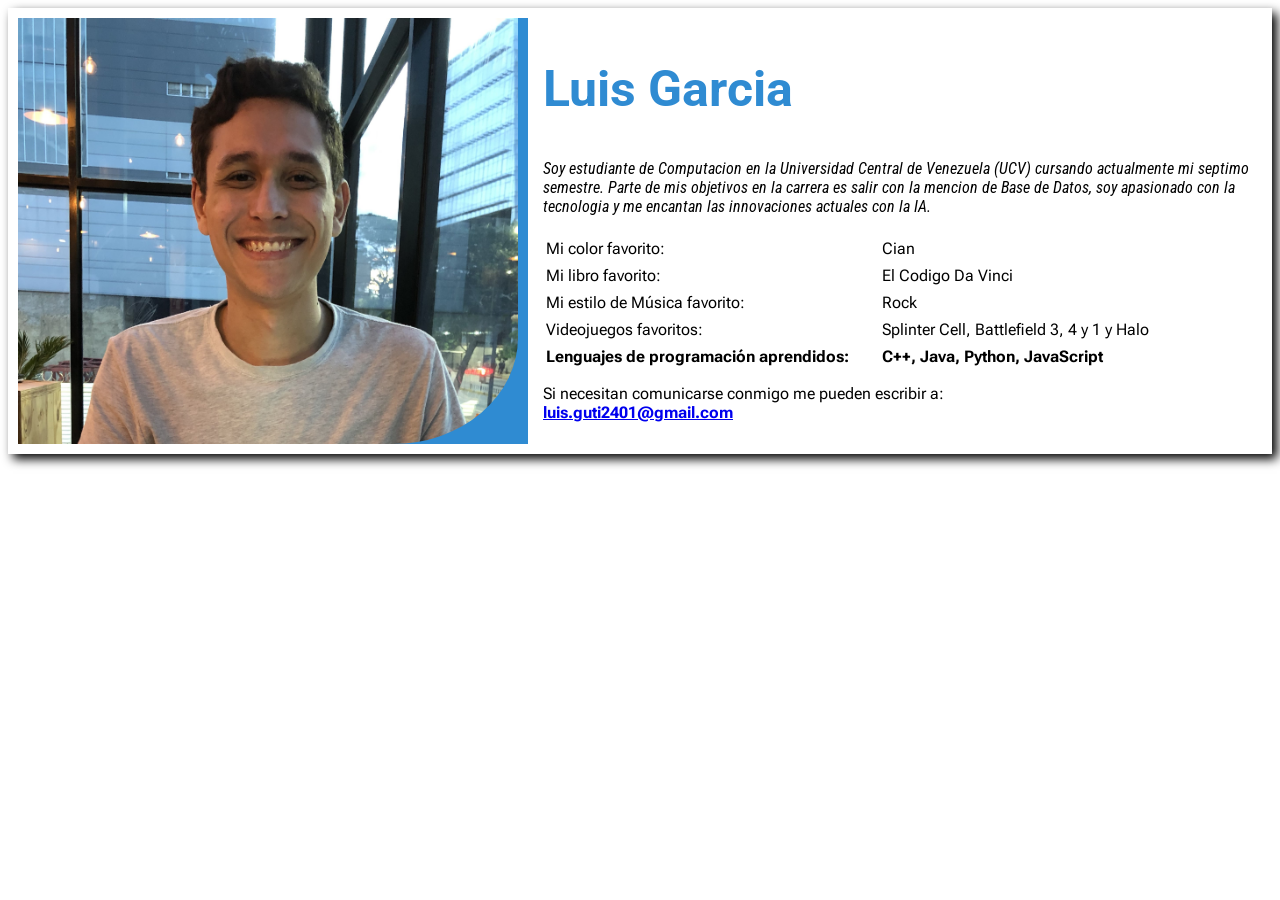
==== profile.html @ 7cf8ec1a "Navegacion entre paginas | Animacion sobre los alumnos" ====
<!DOCTYPE html>
<html lang="en">
<head>
    <meta charset="UTF-8">
    <meta name="viewport" content="width=device-width, initial-scale=1.0">
    <title>Profile | Luis Garcia</title>
    <link rel="icon" sizes="192x192" href="icon/cropped-logonuevo-192x192.png">
    <style>
        @import url("./css/_theme.css");

        .main-content{
            display: flex;
            padding: 10px;
            box-shadow: 5px 5px 10px black;
        }

        .content-img{
            padding-right: 10px;
            background-color: var(--main-color);
        }

        .content-info{
            margin-left: 15px;
        }

        .img{
            width: 500px;
            height: 100%;
            border-bottom-right-radius: 25%;
        }

        .Nombre {
            color: var(--main-color);
            font-family: var(--primary-font);
            font-size: 50px;
            font-style: bold;
        }

        .cover-letter{
            font-family: var(--condensed-font);
            font-style: italic;
        }

        .bullets{
            font-family: var(--flex-font);
        }
        
        td{
            padding-top: 5px;
        }

        td:nth-child(5){
            font-weight: bold;
        }

        .bullets td:first-child {
            padding-right: 30px;
            vertical-align: top;
        }

        .link-correo:visited{
            color: var(--main-color);
        }
        .link-correo{
            font-weight: bold;
        }
    </style>
</head>
<body>
    <header>

    </header>
    <section class="main-content">
        <div class="content-img">
            <img class="img" src="/27663696/27663696.jpg" alt="lui">
        </div>
        <div class="content-info">
            <h1 class="Nombre">Luis Garcia</h1>
            <p class="cover-letter">
                Soy estudiante de Computacion en la Universidad Central de Venezuela (UCV) cursando actualmente mi septimo semestre. Parte de mis objetivos en la carrera es salir con la mencion de Base de Datos, soy apasionado con la tecnologia y me encantan las innovaciones actuales con la IA.
            </p>
            <table class="bullets">
                <tr>
                    <td>Mi color favorito:</td>
                    <td>Cian</td>
                </tr>
                <tr>
                    <td>Mi libro favorito:</td>
                    <td>El Codigo Da Vinci</td>
                </tr>
                <tr>
                    <td>Mi estilo de Música favorito:</td>
                    <td>Rock</td>
                </tr>
                <tr>
                    <td>Videojuegos favoritos:</td>
                    <td>Splinter Cell, Battlefield 3, 4 y 1 y Halo</td>
                </tr>
                <tr style="font-weight: bold;">
                    <td>Lenguajes de programación aprendidos:</td>
                    <td>C++, Java, Python, JavaScript</td>
                </tr>
            </table>
            
            <p class="bullets" style="margin-top: 15px;">
                Si necesitan comunicarse conmigo me pueden escribir a: <br>
                <a class="link-correo" href="mailto:luis.guti2401@gmail.com">luis.guti2401@gmail.com</a>
            </p>
        </div>
    </section>
    <footer>

    </footer>
</body>
</html>
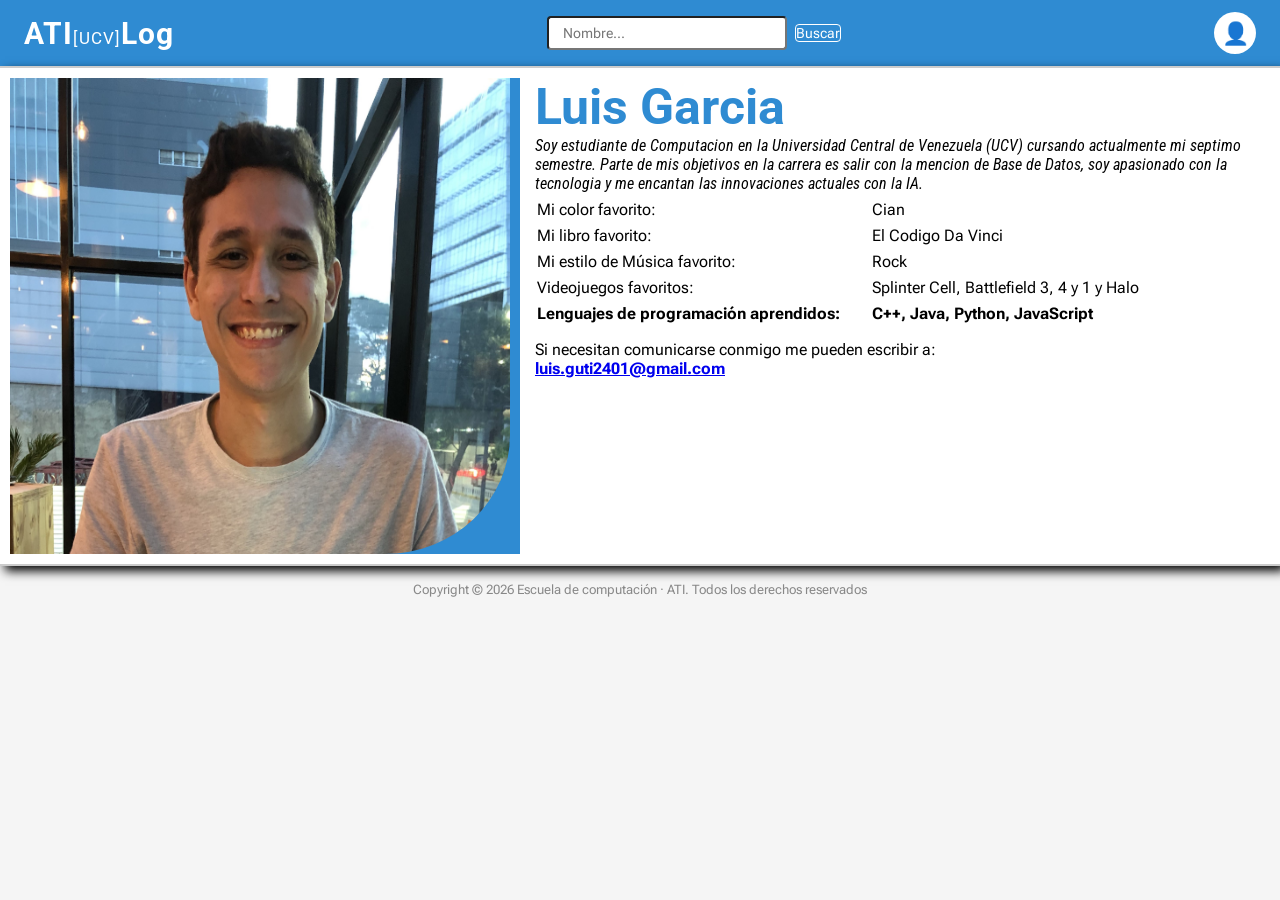
==== commit 2d377ee2: "hojas de estilo compartidas" ====
--- a/profile.html
+++ b/profile.html
@@ -5,6 +5,7 @@
     <meta name="viewport" content="width=device-width, initial-scale=1.0">
     <title>Profile | Luis Garcia</title>
     <link rel="icon" sizes="192x192" href="icon/cropped-logonuevo-192x192.png">
+    <link rel="stylesheet" href="css/style.css">
     <style>
         @import url("./css/_theme.css");
 
@@ -68,8 +69,16 @@
 </head>
 <body>
     <header>
+        <a class="logo" href="index.html">ATI<span>[UCV]</span>Log</a>
 
+        <nav class="nav-search">
+            <input type="text" placeholder="Nombre...">
+            <button type="button">Buscar</button>
+        </nav>
+
+        <div class="user-icon">&#128100;</div>
     </header>
+
     <section class="main-content">
         <div class="content-img">
             <img class="img" src="/27663696/27663696.jpg" alt="lui">
@@ -109,7 +118,7 @@
         </div>
     </section>
     <footer>
-
+        <p>Copyright &copy; 2026 Escuela de computaci&oacute;n &middot; ATI. Todos los derechos reservados</p>
     </footer>
 </body>
 </html>
--- a/css/style.css
+++ b/css/style.css
@@ -0,0 +1,217 @@
+.main-content{
+    display: flex;
+    padding: 10px;
+    box-shadow: 5px 5px 10px black;
+}
+
+.content-img{
+    padding-right: 10px;
+    background-color: var(--main-color);
+}
+
+.content-info{
+    margin-left: 15px;
+}
+
+.img{
+    width: 500px;
+    height: 100%;
+    border-bottom-right-radius: 25%;
+}
+
+.Nombre {
+    color: var(--main-color);
+    font-family: var(--primary-font);
+    font-size: 50px;
+    font-style: bold;
+}
+
+.cover-letter{
+    font-family: var(--condensed-font);
+    font-style: italic;
+}
+
+.bullets{
+    font-family: var(--flex-font);
+}
+        
+td{
+    padding-top: 5px;
+}
+
+td:nth-child(5){
+    font-weight: bold;
+}
+
+.bullets td:first-child {
+    padding-right: 30px;
+    vertical-align: top;
+}
+
+.link-correo:visited{
+    color: var(--main-color);
+}
+.link-correo{
+    font-weight: bold;
+}
+
+* {
+    margin: 0;
+    padding: 0;
+    box-sizing: border-box;
+}
+
+body {
+    font-family: var(--flex-font);
+    background-color: #f5f5f5;
+}
+
+        
+header {
+    background-color: var(--main-color);
+    padding: 12px 24px;
+    display: flex;
+    align-items: center;
+    justify-content: space-between;
+}
+
+.logo {
+    color: white;
+    font-size: 30px;
+    font-weight: bold;
+    text-decoration: none;
+    font-family: var(--primary-font);
+    letter-spacing: 1px;
+}
+
+.logo span {
+    font-size: 17px;
+    font-weight: normal;
+}
+
+.nav-search {
+    display: flex;
+    align-items: center;
+    gap: 8px;
+}
+
+.nav-search input[type="text"] {
+    padding: 7px 14px;
+        order: none;
+    border-radius: 4px;
+    font-size: 14px;
+    width: 240px;
+    font-family: var(--flex-font);
+}
+
+.nav-search button {
+    padding: 7px 16p;
+    background-color: transparent;
+    color: white;
+    border: 1px solid white;
+    border-radius: 4px;
+    cursor: pointer;
+    font-size: 14px;
+    font-family: var(--flex-font);
+    transition: background-color 0.2s;
+}
+
+.nav-search button:hover {
+    background-color: rgba(255,255,255,0.2);
+}
+
+.user-icon {
+    width: 42px;
+    height: 42px;
+    background-color: white;
+    border-radius: 50%;
+    display: flex;
+    align-items: center;
+    justify-content: center;
+    font-size: 22px;
+    color: var(--main-color, #1565C0);
+}
+
+section {
+    padding: 28px 32px;
+    border-top: 2px solid #ccc;
+    border-bottom: 2px solid #ccc;
+    min-height: 500px;
+    background-color: white;
+}
+
+section h2 {
+    font-size: 22px;
+    font-weight: bold;
+    margin-bottom: 24px;
+    color: #111;
+    font-family: var(--primary-font);
+}
+
+.student-grid {
+    display: grid;
+    grid-template-columns: repeat(3, 220px);
+    gap: 24px;
+    justify-content: center;
+}
+
+.student-card {
+    width: 100%;
+    border: 1px solid #ddd;
+    border-radius: 8px;
+    overflow: hidden;
+    background-color: white;
+    box-shadow: 2px 2px 6px rgba(0,0,0,0.12);
+    text-decoration: none;
+    color: inherit;
+    display: block;
+    transition: transform 0.3s ease, box-shadow 0.3s ease;
+}
+
+.student-card:hover {
+    transform: scale(1.07) rotate(2deg);
+    box-shadow: 6px 6px 18px rgba(0,0,0,0.25);
+}
+
+.student-card img {
+    width: 100%;
+    height: 185px;
+    object-fit: cover;
+    display: block;
+    background-color: #37474F;
+    transition: transform 0.3s ease;
+}
+
+.student-card:hover img {
+    transform: scale(1.04);
+}
+
+.card-info {
+    padding: 8px 10px 4px;
+}
+
+.card-info p {
+    font-size: 14px;
+    color: #222;
+    margin-bottom: 6px;
+    font-family: var(--flex-font);
+}
+
+.card-bar {
+    height: 5px;
+    background-color: var(--main-color);
+    border-radius: 0 0 6px 6px;
+    transition: background-color 0.3s ease;
+}
+
+.student-card:hover .card-bar {
+    background-color: var(--accent-color);
+}
+
+footer {
+    padding: 16px;
+    text-align: center;
+    color: #888;
+    font-size: 13px;
+    font-family: var(--flex-font);
+}
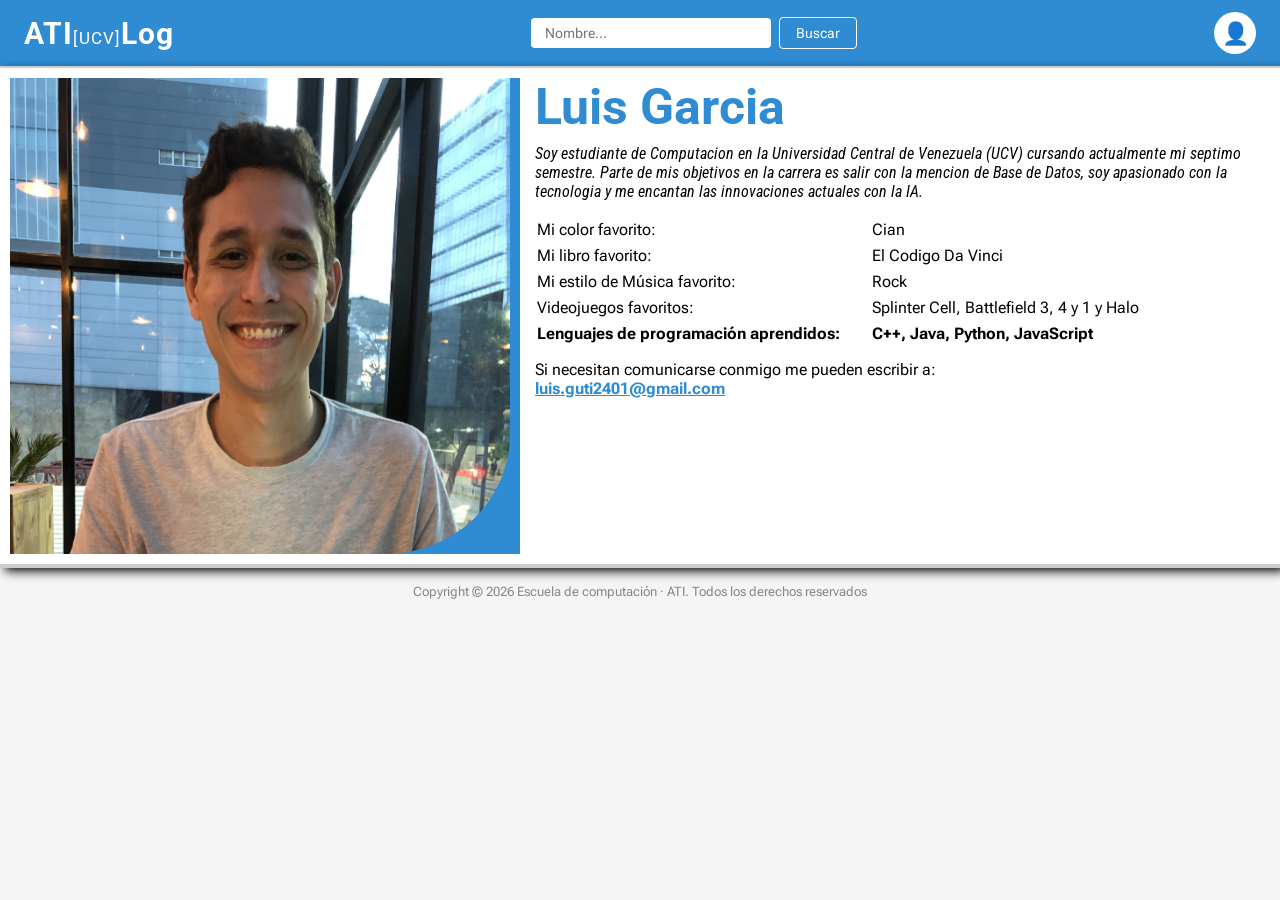
==== commit f49e2711: "Arreglos en los estilos" ====
--- a/profile.html
+++ b/profile.html
@@ -6,66 +6,6 @@
     <title>Profile | Luis Garcia</title>
     <link rel="icon" sizes="192x192" href="icon/cropped-logonuevo-192x192.png">
     <link rel="stylesheet" href="css/style.css">
-    <style>
-        @import url("./css/_theme.css");
-
-        .main-content{
-            display: flex;
-            padding: 10px;
-            box-shadow: 5px 5px 10px black;
-        }
-
-        .content-img{
-            padding-right: 10px;
-            background-color: var(--main-color);
-        }
-
-        .content-info{
-            margin-left: 15px;
-        }
-
-        .img{
-            width: 500px;
-            height: 100%;
-            border-bottom-right-radius: 25%;
-        }
-
-        .Nombre {
-            color: var(--main-color);
-            font-family: var(--primary-font);
-            font-size: 50px;
-            font-style: bold;
-        }
-
-        .cover-letter{
-            font-family: var(--condensed-font);
-            font-style: italic;
-        }
-
-        .bullets{
-            font-family: var(--flex-font);
-        }
-        
-        td{
-            padding-top: 5px;
-        }
-
-        td:nth-child(5){
-            font-weight: bold;
-        }
-
-        .bullets td:first-child {
-            padding-right: 30px;
-            vertical-align: top;
-        }
-
-        .link-correo:visited{
-            color: var(--main-color);
-        }
-        .link-correo{
-            font-weight: bold;
-        }
-    </style>
 </head>
 <body>
     <header>
--- a/css/style.css
+++ b/css/style.css
@@ -1,59 +1,4 @@
-.main-content{
-    display: flex;
-    padding: 10px;
-    box-shadow: 5px 5px 10px black;
-}
-
-.content-img{
-    padding-right: 10px;
-    background-color: var(--main-color);
-}
-
-.content-info{
-    margin-left: 15px;
-}
-
-.img{
-    width: 500px;
-    height: 100%;
-    border-bottom-right-radius: 25%;
-}
-
-.Nombre {
-    color: var(--main-color);
-    font-family: var(--primary-font);
-    font-size: 50px;
-    font-style: bold;
-}
-
-.cover-letter{
-    font-family: var(--condensed-font);
-    font-style: italic;
-}
-
-.bullets{
-    font-family: var(--flex-font);
-}
-        
-td{
-    padding-top: 5px;
-}
-
-td:nth-child(5){
-    font-weight: bold;
-}
-
-.bullets td:first-child {
-    padding-right: 30px;
-    vertical-align: top;
-}
-
-.link-correo:visited{
-    color: var(--main-color);
-}
-.link-correo{
-    font-weight: bold;
-}
+@import url("./_theme.css");
 
 * {
     margin: 0;
@@ -66,7 +11,6 @@
     background-color: #f5f5f5;
 }
 
-        
 header {
     background-color: var(--main-color);
     padding: 12px 24px;
@@ -97,7 +41,7 @@
 
 .nav-search input[type="text"] {
     padding: 7px 14px;
-        order: none;
+    border: none;
     border-radius: 4px;
     font-size: 14px;
     width: 240px;
@@ -105,7 +49,7 @@
 }
 
 .nav-search button {
-    padding: 7px 16p;
+    padding: 7px 16px;
     background-color: transparent;
     color: white;
     border: 1px solid white;
@@ -117,7 +61,7 @@
 }
 
 .nav-search button:hover {
-    background-color: rgba(255,255,255,0.2);
+    background-color: rgba(255, 255, 255, 0.2);
 }
 
 .user-icon {
@@ -129,8 +73,18 @@
     align-items: center;
     justify-content: center;
     font-size: 22px;
-    color: var(--main-color, #1565C0);
-}
+    color: var(--main-color);
+}
+
+footer {
+    padding: 16px;
+    text-align: center;
+    color: #888;
+    font-size: 13px;
+    font-family: var(--flex-font);
+    border-top: 2px solid #ccc;
+}
+
 
 section {
     padding: 28px 32px;
@@ -161,7 +115,7 @@
     border-radius: 8px;
     overflow: hidden;
     background-color: white;
-    box-shadow: 2px 2px 6px rgba(0,0,0,0.12);
+    box-shadow: 2px 2px 6px rgba(0, 0, 0, 0.12);
     text-decoration: none;
     color: inherit;
     display: block;
@@ -170,7 +124,7 @@
 
 .student-card:hover {
     transform: scale(1.07) rotate(2deg);
-    box-shadow: 6px 6px 18px rgba(0,0,0,0.25);
+    box-shadow: 6px 6px 18px rgba(0, 0, 0, 0.25);
 }
 
 .student-card img {
@@ -178,7 +132,7 @@
     height: 185px;
     object-fit: cover;
     display: block;
-    background-color: #37474F;
+    background-color: #37474f;
     transition: transform 0.3s ease;
 }
 
@@ -208,10 +162,63 @@
     background-color: var(--accent-color);
 }
 
-footer {
-    padding: 16px;
-    text-align: center;
-    color: #888;
-    font-size: 13px;
-    font-family: var(--flex-font);
+
+.main-content {
+    display: flex;
+    padding: 10px;
+    box-shadow: 5px 5px 10px black;
+}
+
+.content-img {
+    padding-right: 10px;
+    background-color: var(--main-color);
+}
+
+.content-info {
+    margin-left: 15px;
+}
+
+.img {
+    width: 500px;
+    height: 100%;
+    border-bottom-right-radius: 25%;
+}
+
+.Nombre {
+    color: var(--main-color);
+    font-family: var(--primary-font);
+    font-size: 50px;
+}
+
+.cover-letter {
+    font-family: var(--condensed-font);
+    font-style: italic;
+    margin-top: 8px;
+    margin-bottom: 12px;
+}
+
+.bullets {
+    font-family: var(--flex-font);
+}
+
+td {
+    padding-top: 5px;
+}
+
+.bullets td:first-child {
+    padding-right: 30px;
+    vertical-align: top;
+}
+
+tr:last-child td {
+    font-weight: bold;
+}
+
+.link-correo {
+    font-weight: bold;
+    color: var(--main-color);
+}
+
+.link-correo:active {
+    color: var(--accent-color);
 }
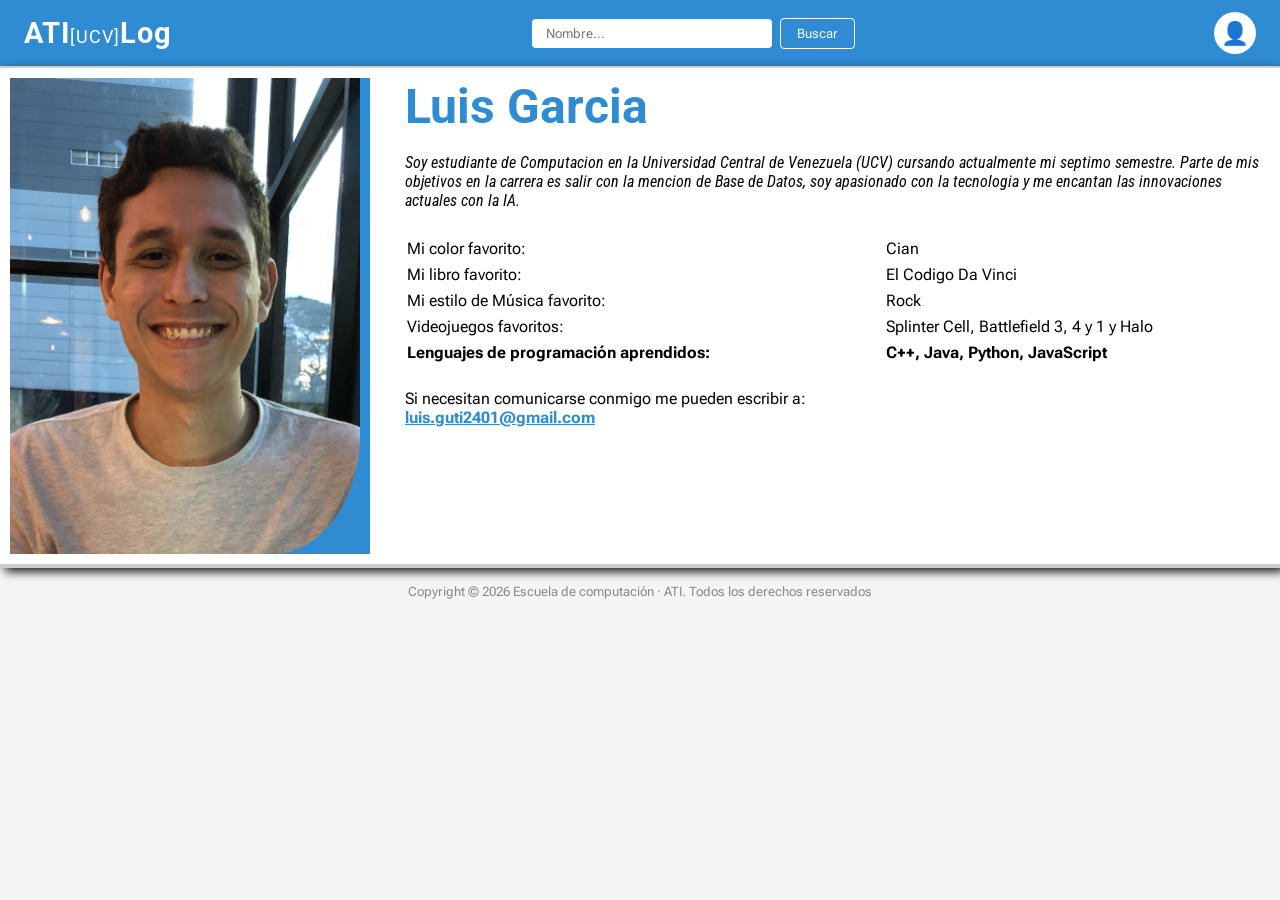
==== commit 3fbbbf77: "versión responsive" ====
--- a/profile.html
+++ b/profile.html
@@ -17,11 +17,12 @@
         </nav>
 
         <div class="user-icon">&#128100;</div>
+        <div class="menu-icon">&#9776;</div>
     </header>
 
     <section class="main-content">
         <div class="content-img">
-            <img class="img" src="/27663696/27663696.jpg" alt="lui">
+            <img class="img-profile" src="/27663696/27663696Big.jpg" alt="lui">
         </div>
         <div class="content-info">
             <h1 class="Nombre">Luis Garcia</h1>
--- a/css/style.css
+++ b/css/style.css
@@ -11,6 +11,8 @@
     background-color: #f5f5f5;
 }
 
+
+
 header {
     background-color: var(--main-color);
     padding: 12px 24px;
@@ -21,7 +23,7 @@
 
 .logo {
     color: white;
-    font-size: 30px;
+    font-size: 1.8rem;
     font-weight: bold;
     text-decoration: none;
     font-family: var(--primary-font);
@@ -29,7 +31,7 @@
 }
 
 .logo span {
-    font-size: 17px;
+    font-size: 1.1rem;
     font-weight: normal;
 }
 
@@ -43,7 +45,7 @@
     padding: 7px 14px;
     border: none;
     border-radius: 4px;
-    font-size: 14px;
+    font-size: 0.8rem;
     width: 240px;
     font-family: var(--flex-font);
 }
@@ -55,7 +57,7 @@
     border: 1px solid white;
     border-radius: 4px;
     cursor: pointer;
-    font-size: 14px;
+    font-size: 0.8rem;
     font-family: var(--flex-font);
     transition: background-color 0.2s;
 }
@@ -72,7 +74,7 @@
     display: flex;
     align-items: center;
     justify-content: center;
-    font-size: 22px;
+    font-size: 1.4rem;
     color: var(--main-color);
 }
 
@@ -80,7 +82,7 @@
     padding: 16px;
     text-align: center;
     color: #888;
-    font-size: 13px;
+    font-size: 0.8rem;
     font-family: var(--flex-font);
     border-top: 2px solid #ccc;
 }
@@ -95,7 +97,7 @@
 }
 
 section h2 {
-    font-size: 22px;
+    font-size: 1.4rem;
     font-weight: bold;
     margin-bottom: 24px;
     color: #111;
@@ -145,7 +147,7 @@
 }
 
 .card-info p {
-    font-size: 14px;
+    font-size: 0.9rem;
     color: #222;
     margin-bottom: 6px;
     font-family: var(--flex-font);
@@ -165,29 +167,38 @@
 
 .main-content {
     display: flex;
+    flex-direction: row;
     padding: 10px;
     box-shadow: 5px 5px 10px black;
+    gap: 20px;
 }
 
 .content-img {
+    flex-shrink: 0;         
     padding-right: 10px;
     background-color: var(--main-color);
 }
 
+.img-profile {
+    width: 100%;
+    max-width: 350px;
+    height: 100%;
+    object-fit: cover;
+    border-bottom-right-radius: 25%;
+}
+
 .content-info {
+    flex: 1;                 
     margin-left: 15px;
-}
-
-.img {
-    width: 500px;
-    height: 100%;
-    border-bottom-right-radius: 25%;
+    display: flex;
+    flex-direction: column;
+    gap: 10px;
 }
 
 .Nombre {
     color: var(--main-color);
     font-family: var(--primary-font);
-    font-size: 50px;
+    font-size: 3rem;
 }
 
 .cover-letter {
@@ -221,4 +232,111 @@
 
 .link-correo:active {
     color: var(--accent-color);
+}
+
+.menu-icon {
+    display: none;
+    color: white;
+}
+
+/* ══════════════════════════════
+   MEDIA QUERIES
+══════════════════════════════ */
+
+/* ── Móviles: 320px - 480px ── */
+@media (max-width: 480px) {
+
+    /* Header: ocultar búsqueda e ícono, mostrar menú */
+    .nav-search { display: none; }
+    .user-icon  { display: none; }
+    .menu-icon  { display: block;}
+
+    /* Profile: imagen arriba, info abajo */
+    .main-content {
+        flex-direction: column;
+    }
+    .content-img {
+        width: 100%;
+        padding-right: 0;
+    }
+    .img-profile {
+        width: 100%;
+        max-width: 100%;
+        border-bottom-right-radius: 0;
+    }
+    .img-profile {
+        content: url(../27663696/27663696Small.jpg);
+    }
+
+    .card-img {
+        content: url(../27663696/27663696Small.jpg);
+    }
+    .content-info {
+        margin-left: 0;
+    }
+
+    /* Index: 2 columnas */
+    .student-grid {
+        grid-template-columns: repeat(2, 1fr);
+    }
+}
+
+/* ── Tablets: 481px - 768px ── */
+@media (min-width: 481px) and (max-width: 768px) {
+
+    .nav-search { display: none; }
+    .user-icon  { display: none; }
+    .menu-icon  { display: block; }
+
+    .main-content {
+        flex-direction: column;
+    }
+    .content-img {
+        width: 100%;
+        padding-right: 0;
+    }
+    .img-profile {
+        width: 100%;
+        max-width: 100%;
+        border-bottom-right-radius: 0;
+    }
+    .img-profile{
+        content: url(../27663696/27663696Small.jpg);
+    }
+    .card-img {
+        content: url(../27663696/27663696Small.jpg);
+    }
+    .content-info {
+        margin-left: 0;
+    }
+
+    /* Index: 2 columnas más anchas */
+    .student-grid {
+        grid-template-columns: repeat(2, 1fr);
+    }
+}
+
+/* ── Laptops: 769px - 1024px ── */
+@media (min-width: 769px) and (max-width: 1024px) {
+
+    .menu-icon { display: none; }
+
+    .img-profile { max-width: 280px; }
+
+    /* Index: 3 columnas más chicas */
+    .student-grid {
+        grid-template-columns: repeat(3, 180px);
+    }
+}
+
+/* ── Desktop: 1025px - 1200px ── */
+@media (min-width: 1025px) and (max-width: 1200px) {
+
+    .menu-icon { display: none; }
+
+    .img-profile { max-width: 350px; }
+
+    .student-grid {
+        grid-template-columns: repeat(3, 220px);
+    }
 }
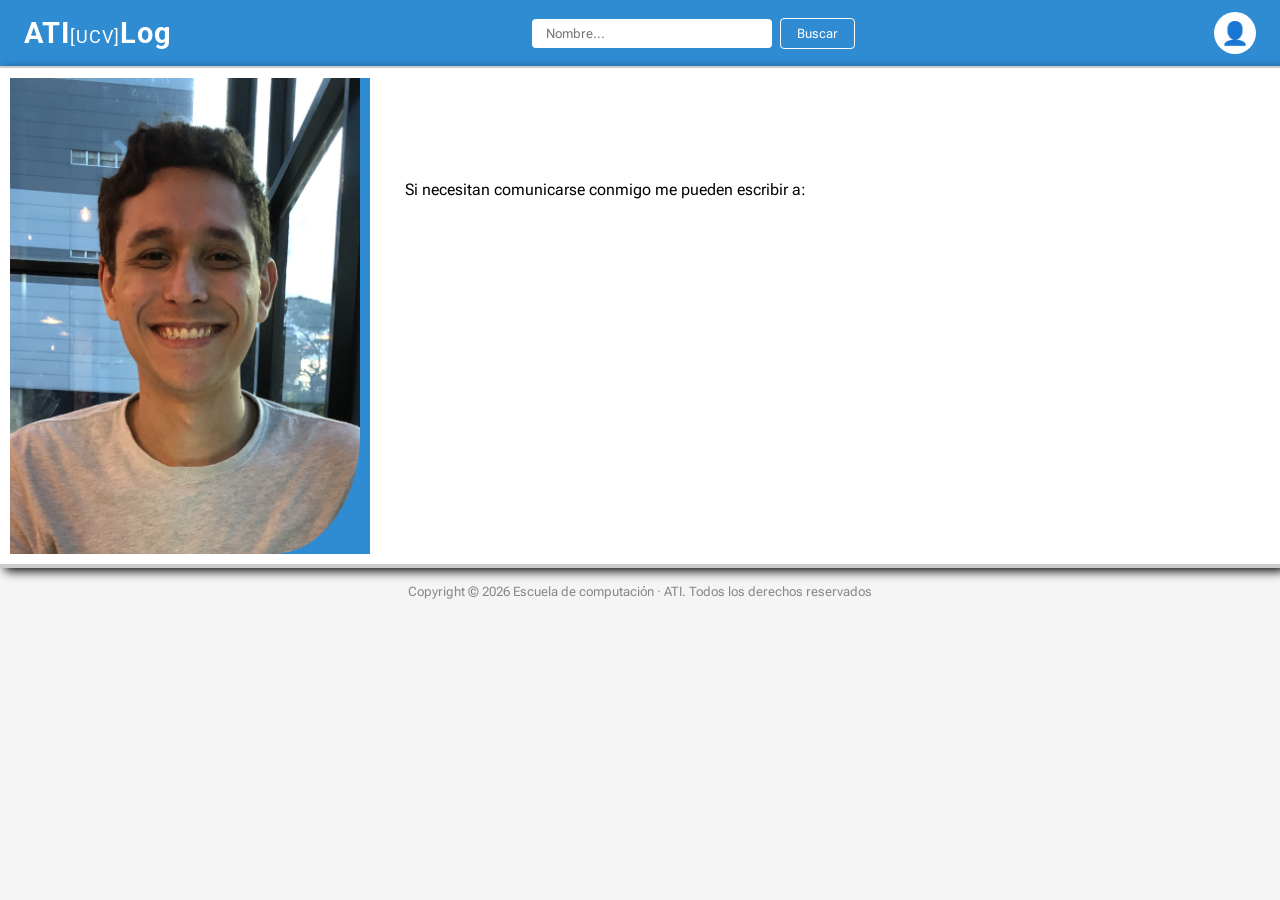
==== commit 6def9d70: "listado de perfi les dinámico usando javascript" ====
--- a/profile.html
+++ b/profile.html
@@ -25,36 +25,36 @@
             <img class="img-profile" src="/27663696/27663696Big.jpg" alt="lui">
         </div>
         <div class="content-info">
-            <h1 class="Nombre">Luis Garcia</h1>
+            <h1 class="Nombre" id="Nombre_persona"></h1>
             <p class="cover-letter">
-                Soy estudiante de Computacion en la Universidad Central de Venezuela (UCV) cursando actualmente mi septimo semestre. Parte de mis objetivos en la carrera es salir con la mencion de Base de Datos, soy apasionado con la tecnologia y me encantan las innovaciones actuales con la IA.
+        
             </p>
             <table class="bullets">
                 <tr>
-                    <td>Mi color favorito:</td>
-                    <td>Cian</td>
+                    <td id="Color_Fav"></td>
+                    <td id="Color_Value"></td>
                 </tr>
                 <tr>
-                    <td>Mi libro favorito:</td>
-                    <td>El Codigo Da Vinci</td>
+                    <td id="Libro_Fav"></td>
+                    <td id="Libro_Value"></td>
                 </tr>
                 <tr>
-                    <td>Mi estilo de Música favorito:</td>
-                    <td>Rock</td>
+                    <td id="Genero_Musica"></td>
+                    <td id="Musica_Value"></td>
                 </tr>
                 <tr>
-                    <td>Videojuegos favoritos:</td>
-                    <td>Splinter Cell, Battlefield 3, 4 y 1 y Halo</td>
+                    <td id="Game_Fav"></td>
+                    <td id="Game_value"></td>
                 </tr>
                 <tr style="font-weight: bold;">
-                    <td>Lenguajes de programación aprendidos:</td>
-                    <td>C++, Java, Python, JavaScript</td>
+                    <td id="Lenguaje_Fav"></td>
+                    <td id="Lenguaje_Value"></td>
                 </tr>
             </table>
             
             <p class="bullets" style="margin-top: 15px;">
                 Si necesitan comunicarse conmigo me pueden escribir a: <br>
-                <a class="link-correo" href="mailto:luis.guti2401@gmail.com">luis.guti2401@gmail.com</a>
+                <a class="link-correo" href="mailto:luis.guti2401@gmail.com" id="correo_value"></a>
             </p>
         </div>
     </section>
--- a/css/style.css
+++ b/css/style.css
@@ -239,19 +239,15 @@
     color: white;
 }
 
-/* ══════════════════════════════
-   MEDIA QUERIES
-══════════════════════════════ */
-
-/* ── Móviles: 320px - 480px ── */
+/* Media Queries*/
+
+/* Dimension para movil */
 @media (max-width: 480px) {
 
-    /* Header: ocultar búsqueda e ícono, mostrar menú */
     .nav-search { display: none; }
     .user-icon  { display: none; }
     .menu-icon  { display: block;}
 
-    /* Profile: imagen arriba, info abajo */
     .main-content {
         flex-direction: column;
     }
@@ -274,14 +270,12 @@
     .content-info {
         margin-left: 0;
     }
-
-    /* Index: 2 columnas */
     .student-grid {
         grid-template-columns: repeat(2, 1fr);
     }
 }
 
-/* ── Tablets: 481px - 768px ── */
+/* Dimension para tablets*/
 @media (min-width: 481px) and (max-width: 768px) {
 
     .nav-search { display: none; }
@@ -309,27 +303,24 @@
     .content-info {
         margin-left: 0;
     }
-
-    /* Index: 2 columnas más anchas */
     .student-grid {
         grid-template-columns: repeat(2, 1fr);
     }
 }
 
-/* ── Laptops: 769px - 1024px ── */
+/* Dimension para laptops */
 @media (min-width: 769px) and (max-width: 1024px) {
 
     .menu-icon { display: none; }
 
     .img-profile { max-width: 280px; }
 
-    /* Index: 3 columnas más chicas */
     .student-grid {
         grid-template-columns: repeat(3, 180px);
     }
 }
 
-/* ── Desktop: 1025px - 1200px ── */
+/* Dimension para desktop */
 @media (min-width: 1025px) and (max-width: 1200px) {
 
     .menu-icon { display: none; }
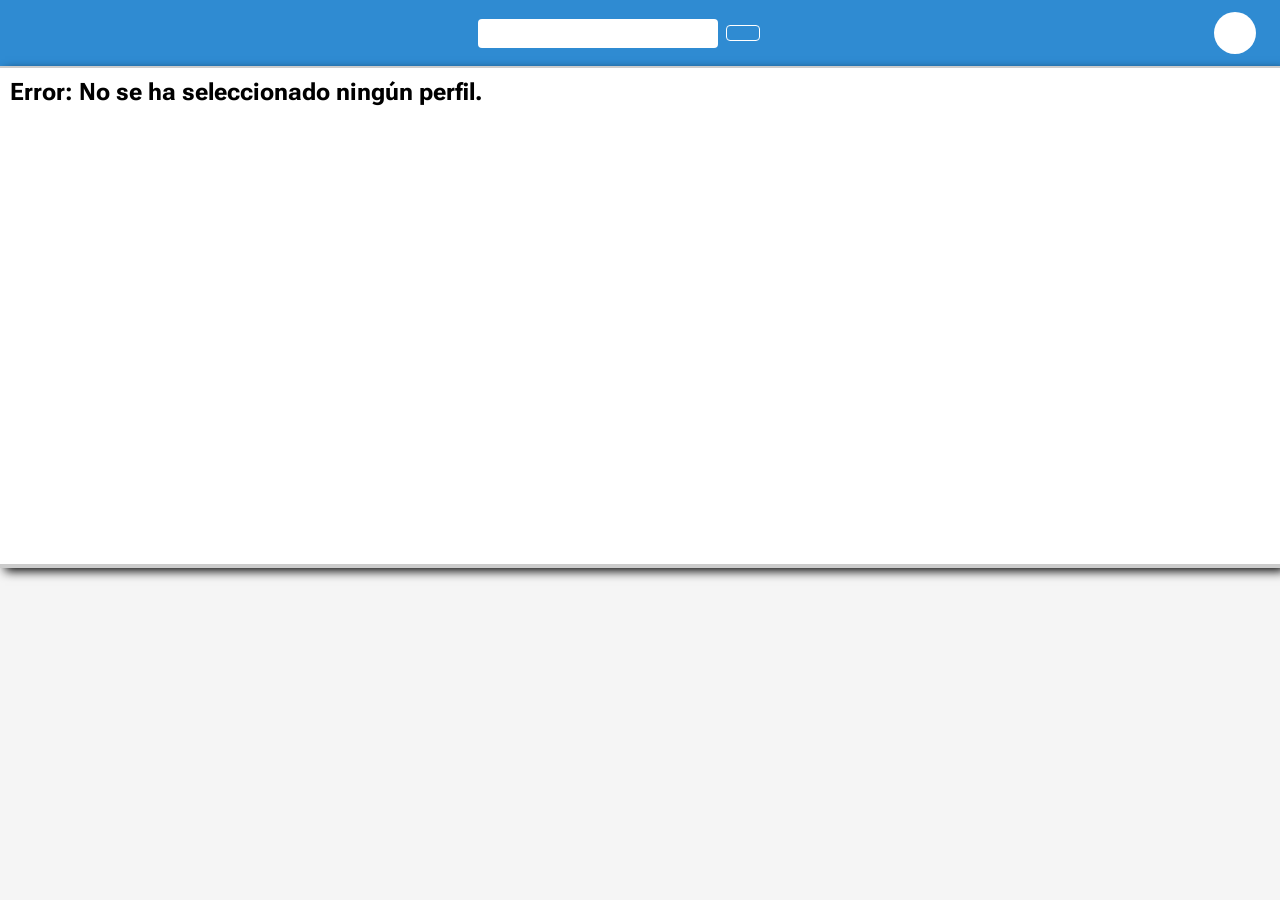
==== commit 56ab6503: "perfil con información dinámica" ====
--- a/profile.html
+++ b/profile.html
@@ -1,34 +1,35 @@
 <!DOCTYPE html>
 <html lang="en">
+
 <head>
     <meta charset="UTF-8">
     <meta name="viewport" content="width=device-width, initial-scale=1.0">
     <title>Profile | Luis Garcia</title>
     <link rel="icon" sizes="192x192" href="icon/cropped-logonuevo-192x192.png">
     <link rel="stylesheet" href="css/style.css">
+    <script type="text/javascript" src="conf/configES.json" defer></script>
+    <script src="./js/profile.js" defer></script>
 </head>
+
 <body>
     <header>
-        <a class="logo" href="index.html">ATI<span>[UCV]</span>Log</a>
-
+        <a class="logo" href="index.html" id="titulo-ATI"></a>
         <nav class="nav-search">
-            <input type="text" placeholder="Nombre...">
-            <button type="button">Buscar</button>
+            <input type="text" id="input-busqueda">
+            <button type="button" class="buscar-boton" id="btn-busqueda"></button>
         </nav>
 
-        <div class="user-icon">&#128100;</div>
-        <div class="menu-icon">&#9776;</div>
+        <div class="user-icon" id="icono-perfil"></div>
+        <div class="menu-icon" id="icono-menu"></div>
     </header>
 
     <section class="main-content">
         <div class="content-img">
-            <img class="img-profile" src="/27663696/27663696Big.jpg" alt="lui">
+            <img class="img-profile" src="" alt="" id="foto-perfil">
         </div>
         <div class="content-info">
             <h1 class="Nombre" id="Nombre_persona"></h1>
-            <p class="cover-letter">
-        
-            </p>
+            <p class="cover-letter" id="descripcion_value"></p>
             <table class="bullets">
                 <tr>
                     <td id="Color_Fav"></td>
@@ -51,15 +52,16 @@
                     <td id="Lenguaje_Value"></td>
                 </tr>
             </table>
-            
+
             <p class="bullets" style="margin-top: 15px;">
-                Si necesitan comunicarse conmigo me pueden escribir a: <br>
-                <a class="link-correo" href="mailto:luis.guti2401@gmail.com" id="correo_value"></a>
+                <span id="texto-correo"></span><br>
+                <a class="link-correo" href="" id="correo_value"></a>
             </p>
         </div>
     </section>
     <footer>
-        <p>Copyright &copy; 2026 Escuela de computaci&oacute;n &middot; ATI. Todos los derechos reservados</p>
+        <p id="copyright"></p>
     </footer>
 </body>
+
 </html>
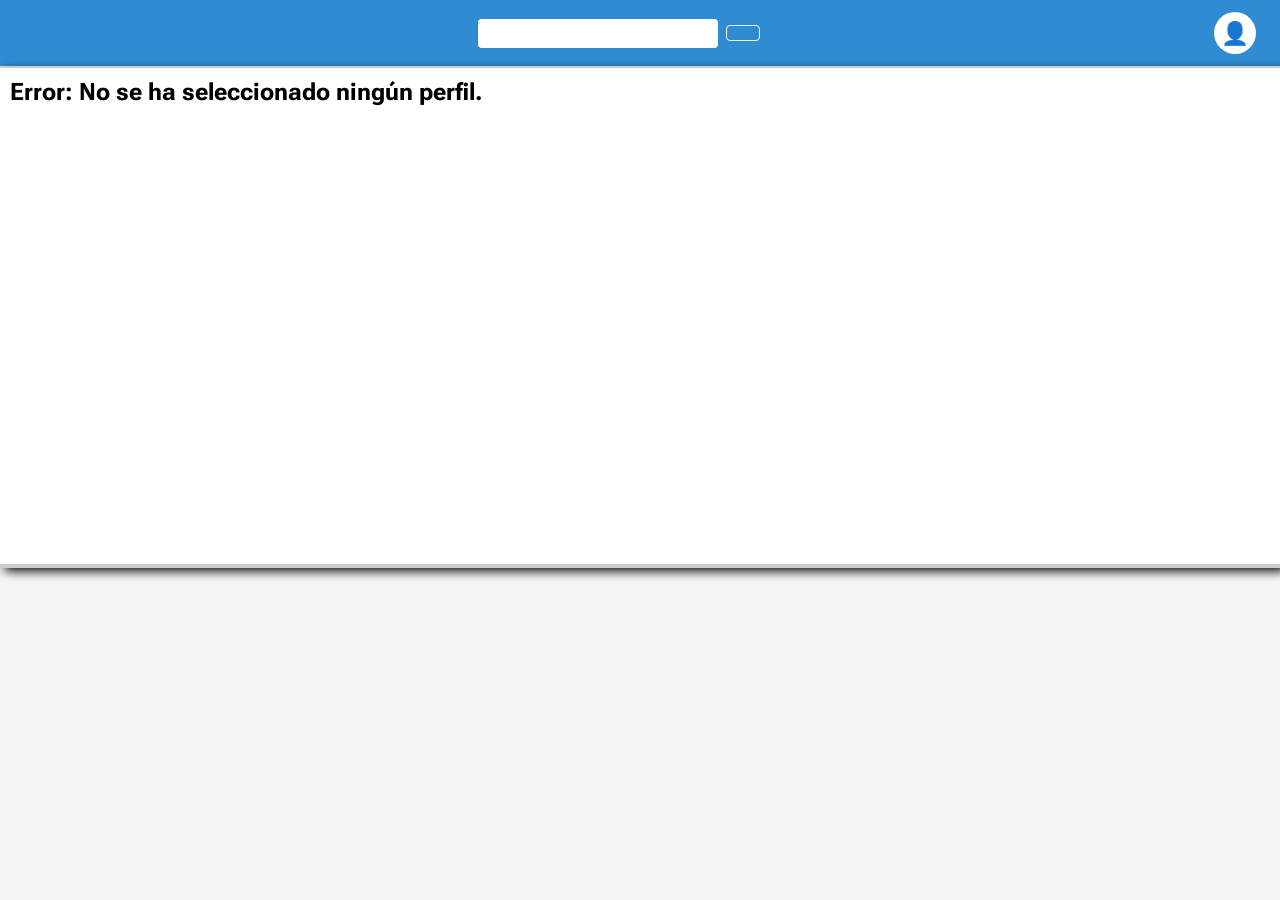
==== commit 32b9201b: "menú desplegable" ====
--- a/profile.html
+++ b/profile.html
@@ -7,7 +7,6 @@
     <title>Profile | Luis Garcia</title>
     <link rel="icon" sizes="192x192" href="icon/cropped-logonuevo-192x192.png">
     <link rel="stylesheet" href="css/style.css">
-    <script type="text/javascript" src="conf/configES.json" defer></script>
     <script src="./js/profile.js" defer></script>
 </head>
 
@@ -19,8 +18,11 @@
             <button type="button" class="buscar-boton" id="btn-busqueda"></button>
         </nav>
 
-        <div class="user-icon" id="icono-perfil"></div>
-        <div class="menu-icon" id="icono-menu"></div>
+        <div class="menu-user" id="icono-perfil">
+            <span class="label-perfil" id="label-perfil"></span>
+            <div class="user-icon">&#128100;</div>
+        </div>
+        <div class="menu-icon" id="icono-menu">&#9776;</div>
     </header>
 
     <section class="main-content">
--- a/css/style.css
+++ b/css/style.css
@@ -174,7 +174,7 @@
 }
 
 .content-img {
-    flex-shrink: 0;         
+    flex-shrink: 0;
     padding-right: 10px;
     background-color: var(--main-color);
 }
@@ -188,7 +188,7 @@
 }
 
 .content-info {
-    flex: 1;                 
+    flex: 1;
     margin-left: 15px;
     display: flex;
     flex-direction: column;
@@ -244,32 +244,43 @@
 /* Dimension para movil */
 @media (max-width: 480px) {
 
-    .nav-search { display: none; }
-    .user-icon  { display: none; }
-    .menu-icon  { display: block;}
+    .nav-search {
+        display: none;
+    }
+
+    .user-icon {
+        display: none;
+    }
+
+    .menu-icon {
+        display: block;
+    }
 
     .main-content {
         flex-direction: column;
     }
+
     .content-img {
         width: 100%;
         padding-right: 0;
     }
+
     .img-profile {
         width: 100%;
         max-width: 100%;
         border-bottom-right-radius: 0;
     }
-    .img-profile {
-        content: url(../27663696/27663696Small.jpg);
-    }
-
-    .card-img {
-        content: url(../27663696/27663696Small.jpg);
-    }
+
+    .img-profile {
+        width: 100%;
+        max-width: 100%;
+        border-bottom-right-radius: 0;
+    }
+
     .content-info {
         margin-left: 0;
     }
+
     .student-grid {
         grid-template-columns: repeat(2, 1fr);
     }
@@ -278,31 +289,43 @@
 /* Dimension para tablets*/
 @media (min-width: 481px) and (max-width: 768px) {
 
-    .nav-search { display: none; }
-    .user-icon  { display: none; }
-    .menu-icon  { display: block; }
+    .nav-search {
+        display: none;
+    }
+
+    .user-icon {
+        display: none;
+    }
+
+    .menu-icon {
+        display: block;
+    }
 
     .main-content {
         flex-direction: column;
     }
+
     .content-img {
         width: 100%;
         padding-right: 0;
     }
+
     .img-profile {
         width: 100%;
         max-width: 100%;
         border-bottom-right-radius: 0;
     }
-    .img-profile{
-        content: url(../27663696/27663696Small.jpg);
-    }
-    .card-img {
-        content: url(../27663696/27663696Small.jpg);
-    }
+
+    .img-profile {
+        width: 100%;
+        max-width: 100%;
+        border-bottom-right-radius: 0;
+    }
+
     .content-info {
         margin-left: 0;
     }
+
     .student-grid {
         grid-template-columns: repeat(2, 1fr);
     }
@@ -311,9 +334,13 @@
 /* Dimension para laptops */
 @media (min-width: 769px) and (max-width: 1024px) {
 
-    .menu-icon { display: none; }
-
-    .img-profile { max-width: 280px; }
+    .menu-icon {
+        display: none;
+    }
+
+    .img-profile {
+        max-width: 280px;
+    }
 
     .student-grid {
         grid-template-columns: repeat(3, 180px);
@@ -323,11 +350,70 @@
 /* Dimension para desktop */
 @media (min-width: 1025px) and (max-width: 1200px) {
 
-    .menu-icon { display: none; }
-
-    .img-profile { max-width: 350px; }
+    .menu-icon {
+        display: none;
+    }
+
+    .img-profile {
+        max-width: 350px;
+    }
 
     .student-grid {
         grid-template-columns: repeat(3, 220px);
     }
+}
+
+header {
+    flex-wrap: wrap;
+}
+
+/* El contenedor del ícono de usuario: oculto por defecto en móvil */
+.menu-user {
+    display: flex;
+    align-items: center;
+    gap: 8px;
+    color: white;
+}
+
+/* El label "Mi Perfil" está oculto en desktop */
+.label-perfil {
+    display: none;
+    font-size: 0.9rem;
+    font-family: var(--flex-font);
+    color: white;
+}
+
+/* === AL ABRIR EL MENÚ === */
+
+/* Barra de búsqueda: aparece en su propia fila completa con separadores */
+header.menu-abierto .nav-search {
+    display: flex !important;
+    width: 100%;
+    order: 3;
+    padding: 12px 0 10px;
+    border-top: 1px solid rgba(255,255,255,0.4);
+    border-bottom: 1px solid rgba(255,255,255,0.4);
+}
+
+header.menu-abierto .nav-search input {
+    flex: 1;
+}
+
+/* Fila del ícono de usuario: aparece debajo de la barra de búsqueda, alineada a la derecha */
+header.menu-abierto .menu-user {
+    display: flex !important;
+    width: 100%;
+    order: 4;
+    justify-content: flex-end;
+    padding: 10px 0 4px;
+}
+
+/* El texto "Mi Perfil" aparece cuando el menú está abierto */
+header.menu-abierto .label-perfil {
+    display: inline !important;
+}
+
+.menu-icon {
+    cursor: pointer;
+    font-size: 1.5rem;
 }
